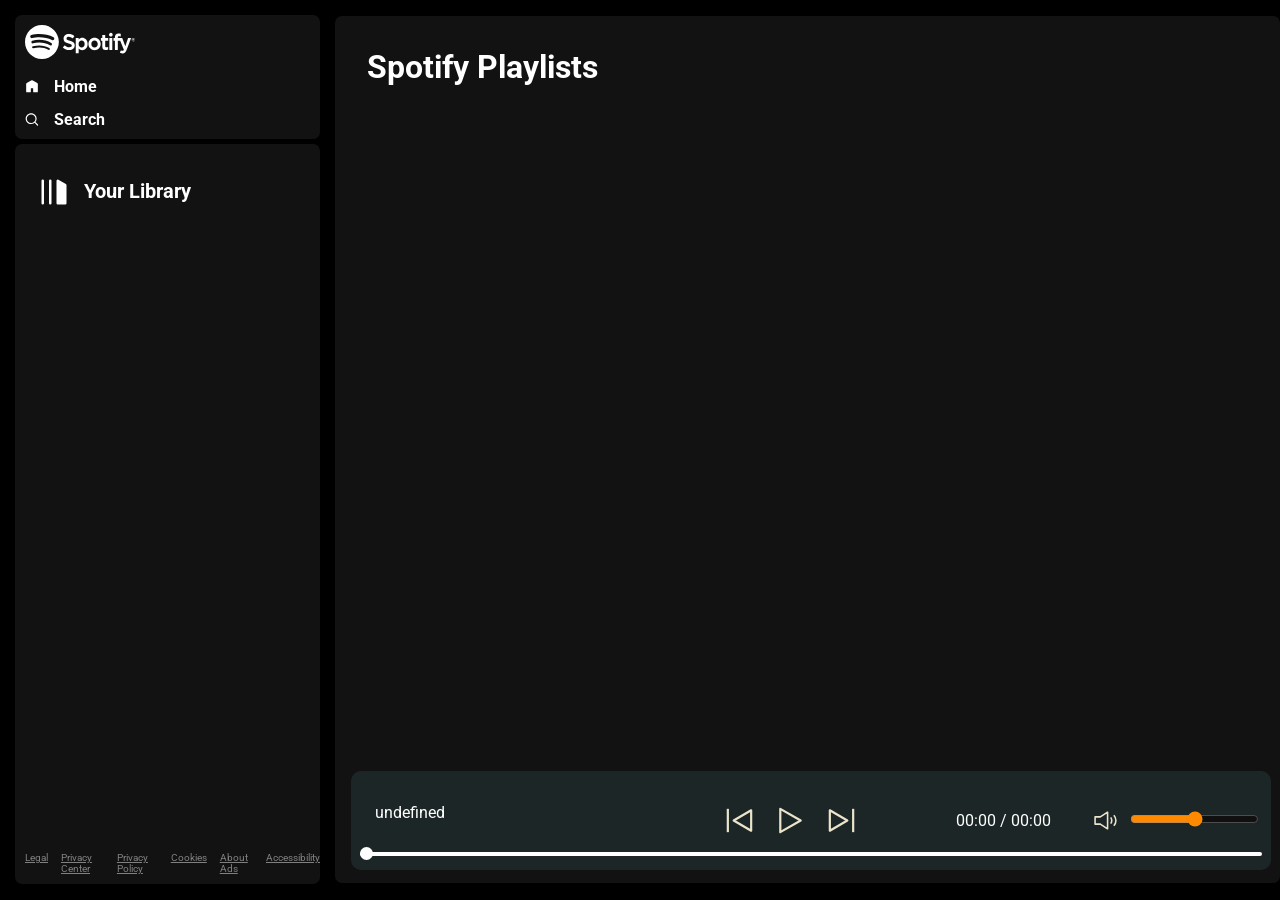
==== index.html @ eb0764ed "Update index.html" ====
<!DOCTYPE html>
<html lang="en">

<head>
    <meta charset="UTF-8">
    <meta name="viewport" content="width=device-width, initial-scale=1.0">
    <link rel="stylesheet" href="css/style.css">
    <link rel="stylesheet" href="css/utility.css">
    <title>Spotify - Web Player: Music for everyone</title>
</head>

<body>
    <div class="container flex bg-black">
        <div class="left">
            <div class="close">
                <img width="30" class="invert" src="img/close.svg" alt="">
            </div>
            <div class="home bg-grey rounded m-1 p-1">
                <div class="logo"><img width="110" class="invert" src="img/logo.svg" alt=""></div>
                <ul>
                    <li><img class="invert" src="img/home.svg" alt="home">Home</li>
                    <li><img class="invert" src="img/search.svg" alt="home">Search</li>
                </ul>
            </div>

            <div class="library bg-grey rounded m-1 p-1">
                <div class="heading">
                    <img class="invert" src="img/playlist.svg" alt="">
                    <h2>
                        Your Library
                    </h2>
                </div>

                <div class="songList">

                    <ul>

                    </ul>
                </div>

                <div class="footer">
                    <div><a href="https://www.spotify.com/jp/legal/"><span>Legal</span></a></div>
                    <div><a href="https://www.spotify.com/jp/privacy/"><span>Privacy Center</span></a></div>
                    <div><a href="https://www.spotify.com/jp/legal/privacy-policy/"><span>Privacy Policy</span></a>
                    </div>
                    <div><a href="https://www.spotify.com/jp/legal/cookies-policy/"><span>Cookies</span></a></div>
                    <div><a href="https://www.spotify.com/jp/legal/privacy-policy/#s3"><span>About Ads</span></a></div>
                    <div><a href="https://www.spotify.com/jp/accessibility/"><span>Accessibility</span></a></div>
                </div>
            </div>


        </div>
        <div class="right bg-grey rounded">
            <div class="header">
                <div class="nav">   
                    <div class="hamburgerContainer">

                        <img width="40" class="invert hamburger" src="img/hamburger.svg" alt="">
                        <!-- <svg width="24" height="24" viewBox="0 0 24 24" fill="none" xmlns="http://www.w3.org/2000/svg">
                            <path
                                d="M15 6L9.70711 11.2929C9.37377 11.6262 9.20711 11.7929 9.20711 12C9.20711 12.2071 9.37377 12.3738 9.70711 12.7071L15 18"
                                stroke="#ffffff" stroke-width="1.5" stroke-linecap="round" stroke-linejoin="round" />
                        </svg>
                        <svg width="24" height="24" viewBox="0 0 24 24" fill="none" xmlns="http://www.w3.org/2000/svg">
                            <path
                                d="M9 18L14.2929 12.7071C14.6262 12.3738 14.7929 12.2071 14.7929 12C14.7929 11.7929 14.6262 11.6262 14.2929 11.2929L9 6"
                                stroke="#ffffff" stroke-width="1.5" stroke-linecap="round" stroke-linejoin="round" />
                        </svg> -->
                    </div>
                </div>
                <!-- <div class="buttons">
                    <button class="signupbtn">Sign up</button>
                    <button class="loginbtn">Log in</button>
                </div> -->
            </div>
            <div class="spotifyPlaylists">
                <h1>Spotify Playlists</h1>
                <div class="cardContainer">  </div>
                <div class="playbar">
                    <div class="seekbar">
                        <div class="circle">
                            
                        </div>
                    </div>
                    <div class="abovebar">


                        <div class="songinfo">

                        </div>
                        <div class="songbuttons">
                            <img width="35" id="previous" src="img/prevsong.svg" alt="">
                            <img width="35" id="play" src="img/play.svg" alt="">
                            <img width="35" id="next" src="img/nextsong.svg" alt="">
                        </div>
                        <div class="timevol">

                       
                        <div class="songtime">

                        </div>
                        <div class="volume">
                            <img width="25" src="img/volume.svg" alt="">
                            <div class="range">
                                <input type="range" name="volume" id="">
                            </div>
                        </div>
                    </div>
                    </div>
                </div>
            </div>
        </div>
    </div>
    <script src="/script.js"></script>
</body>

</html>
---- css/style.css ----
@import url('https://fonts.googleapis.com/css2?family=Lato:wght@700&family=Roboto:ital,wght@0,100;0,300;0,400;0,500;0,700;0,900;1,100;1,300;1,400;1,500;1,700;1,900&display=swap');


:root{
    --a:0;
}
* {
    margin: 0;
    padding: 0;
    font-family: 'Roboto', sans-serif;
}

.close {
    display: none;
}

body {
    background-color: black;
    color: white;
}

.left {
    width: 25vw;
    padding: 10px;
}

.right {
    width: 75vw;
}



.home ul li {
    display: flex;
    gap: 15px;
    width: 14px;
    list-style: none;
    padding-top: 14px;
    font-weight: bold;
}

.heading {
    display: flex;
    gap: 15px;
    width: 100%;
    padding-top: 14px;
    padding: 23px 14px;
    font-weight: bold;
    align-items: center;
    font-size: 13px;
}

.heading img {
    width: 30px;
}

.library {
    min-height: 80vh;
    position: relative;
}

.footer {
    display: flex;
    font-size: 10px;
    color: grey;
    gap: 13px;
    position: absolute;
    bottom: 0;
    padding: 10px 0;

}

.footer a {
    color: grey;
}

.right {
    margin: 16px 0;
    position: relative;
}

.header {
    display: none;
    justify-content: space-between;
    background-color: rgb(34 34 34);
}

.header>* {
    padding: 20px;
}

.spotifyPlaylists {
    padding: 16px;
}

.spotifyPlaylists h1 {
    padding: 16px;
}

.cardContainer {
    margin: 30px;
    display: flex;
    gap: 10px;
    flex-wrap: wrap;
    overflow-y: auto;
    max-height: 60vh; 
}

.card {
    width: 200px;
    padding: 10px;
    border-radius: 5px;
    background-color: #252525;
    position: relative;
    transition: all .9s;
}
.card:hover{
    background-color: rgb(105, 103, 103);
    cursor: pointer;
    --a: 1;
}

.card>* {
    padding-top: 10px;
}

.card img {
    width: 100%;
    object-fit: contain;
}

.play {
    width: 28px;
    height: 28px;
    background-color: #1fdf64;
    border-radius: 50%;
    padding: 4px;
    display: flex;
    align-items: center;
    justify-content: center;
    position: absolute;
    bottom: 88px;
    right: 17px;
    opacity: var(--a);
    transition: all 1s ease-out;
}

.buttons>* {
    margin: 0 12px;
}

.signupbtn {
    background-color: rgb(34 34 34);
    color: rgb(156, 148, 148);
    font-weight: bold;
    border: none;
    outline: none;
    cursor: pointer;
    font-size: 16px;
}

.signupbtn:hover {
    font-size: 17px;
    color: white
}

.loginbtn {
    background-color: white;
    border-radius: 21px;
    color: black;
    padding: 10px;
    width: 79px;
    cursor: pointer;
    font-size: 16px;
}

.loginbtn:hover {
    font-weight: bold;
    font-size: 17px;
}


.playbar {
    display: flex;
    justify-content: center;
    align-items: center;
    position: fixed;
    bottom: 30px;
    filter: invert(1);
    background: #e2d9d9;
    border-radius: 10px;
    width: 90%;
    padding: 12px;
    width: 70vw;
    min-height: 40px;
}

.songbuttons {
    display: flex;
    justify-content: center;
    gap: 16px;
}

.songList {
    height: 544px;
    overflow: auto;
    margin-bottom: 44px;
}

.hamburger {
    display: none;
    cursor: pointer;
}

.hamburgerContainer {
    display: flex;
    justify-content: center;
    align-items: center;
    gap: 14px;
}

.songList ul {
    padding: 0 12px;
}

.songList ul li {
    list-style-type: decimal;
    display: flex;
    justify-content: space-between;
    gap: 12px;
    cursor: pointer;
    padding: 12px 0;
    border: 1px solid rgba(146, 143, 143, 0.491);
    margin: 12px 0;
    padding: 13px;
    border-radius: 5px;
}

.songList .info {
    font-size: 13px;
    width: 344px;
}

.info div {
    word-break: break-all;
}

.playnow {
    display: flex;
    justify-content: center;
    align-items: center;
}

.playnow span {
    font-size: 15px;
    width: 64px;
    padding: 12px;
}

.seekbar {
    height: 4px;
    width: 98%;
    background: black;
    border-radius: 10px;
    position: absolute;
    bottom: 8px;
    margin: 6px;
    cursor: pointer;
}

.circle {
    width: 13px;
    height: 13px;
    border-radius: 13px;
    background-color: black;
    position: relative;
    bottom: 5px;
    left: 0%;
    transition: left 0.5s;
}

.songbuttons img {
    cursor: pointer;
}

.timevol {
    display: flex;
    justify-content: space-evenly;
    align-items: center;
}


.songinfo {
    color: black;
    padding: 0 12px;
    width: 250px;
}

.songtime {
    width: 125px;
    color: black;
    padding: 0 12px;
}


.volume {
    display: flex;
    justify-content: center;
    align-items: center;
    gap: 12px;
    cursor: pointer;
}
.range input{
    cursor: pointer;
}

.abovebar {
    display: flex;
    justify-content: space-between;
    margin: 20px 0;
    width: 100%;
}

@media (max-width: 1200px) {
    .left {
        position: absolute;
        left: -130%;
        transition: all .3s;
        z-index: 1;
        width: 373px;
        background-color: black;
        padding: 0;
        height: 100vh;
        position: fixed;
        top: 0;
    }

    .songinfo,
    .songtime {
        width: auto;
    }

    .left .close {
        position: absolute;
        right: 31px;
        top: 25px;
        width: 29px;
    }

    .timevol {
        display: flex;
        justify-content: space-evenly;
        align-items: center;
        flex-direction: column;
        gap: 13px;
    }

    .right {
        width: 100vw;
    }

    .playbar {
        width: calc(100vw - 75px); 
    }

    .seekbar {
        width: calc(100vw - 120px);
    }

    .hamburger {
        display: block;
    }

    .right {
        margin: 0;
    }

    .card {
        width: 55vw;
    }

    .cardContainer {
        margin: 0;
        justify-content: center; 
    }

    .close {
        display: block;
    }

    .abovebar {
        flex-direction: column;
        gap: 23px;
        align-items: center;
    }

    .cardContainer {
        max-height: unset;
        overflow-y: unset;
        margin-bottom: 35vh;
    }

    .playbar{
        right: 25px;
    }
}

@media (max-width: 500px) {
    .card {
        width: 100%;
    }

    .header>* {
        padding: 2px;
    }

    .buttons>* {
        margin: 0 6px;
    }

    .header{
        display: flex;
        padding: 7px;
    }

    .spotifyPlaylists h1 {
        padding: 4px;
    }

    .library{
        height: 85vh;
    }

    .left{ 
        width: 100vw;
    }

 

    
}
---- css/utility.css ----
.border{
    border: 2px solid  red;
    margin: 3px;
}

.flex{
    display: flex;
}

.justify-center{
    justify-content: center;
}

.items-center{
    align-items: center;
}

.bg-black{
    background-color: black;
    color: white;
}

.invert{
    filter: invert(1);
}

.bg-grey{
    background-color: #121212;
}

.rounded{
    border-radius: 7px;
}

.m-1{
    margin: 5px;
}

.p-1{
    padding: 10px;
}


/* For Webkit browsers (e.g., Chrome, Safari) */
::-webkit-scrollbar {
    width: 12px;
  }
  
  ::-webkit-scrollbar-thumb {
    background-color: #333; /* Dark color for the thumb */
    border-radius: 6px;
  }
  
  ::-webkit-scrollbar-track {
    background-color: #222; /* Dark color for the track */
  }
  
  /* For Firefox */
  /* scrollbar-color: #333 #222; Dark color for the thumb and track in Firefox */
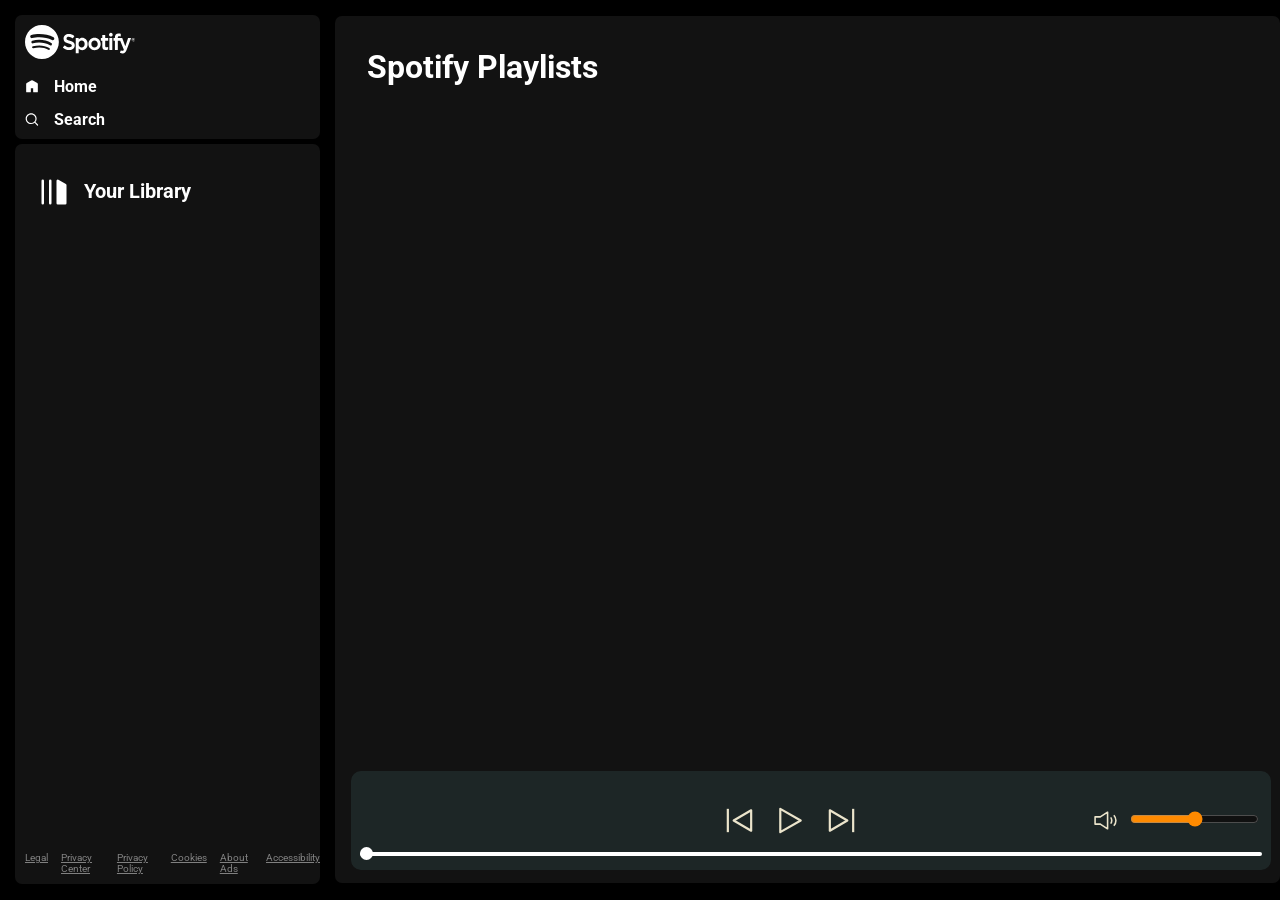
==== commit d549d39d: "Update index.html" ====
--- a/index.html
+++ b/index.html
@@ -112,7 +112,7 @@
             </div>
         </div>
     </div>
-    <script src="/script.js"></script>
+    <script src="js/script.js"></script>
 </body>
 
 </html>
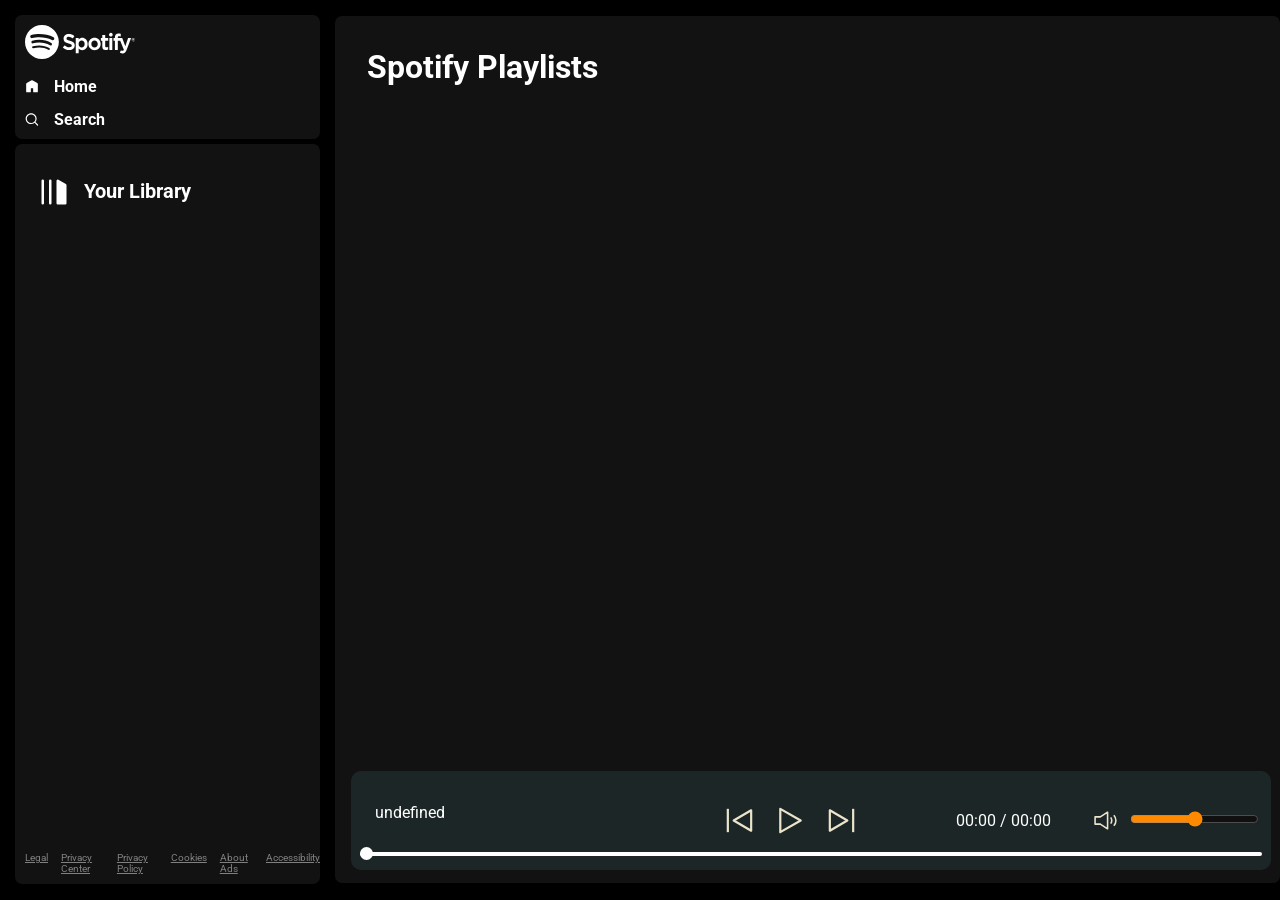
==== commit da0e22d8: "Added Favicon in Link Element  index.html" ====
--- a/index.html
+++ b/index.html
@@ -4,6 +4,7 @@
 <head>
     <meta charset="UTF-8">
     <meta name="viewport" content="width=device-width, initial-scale=1.0">
+    <link rel="shortcut icon" href="favicon.ico" type="image/x-icon">
     <link rel="stylesheet" href="css/style.css">
     <link rel="stylesheet" href="css/utility.css">
     <title>Spotify - Web Player: Music for everyone</title>
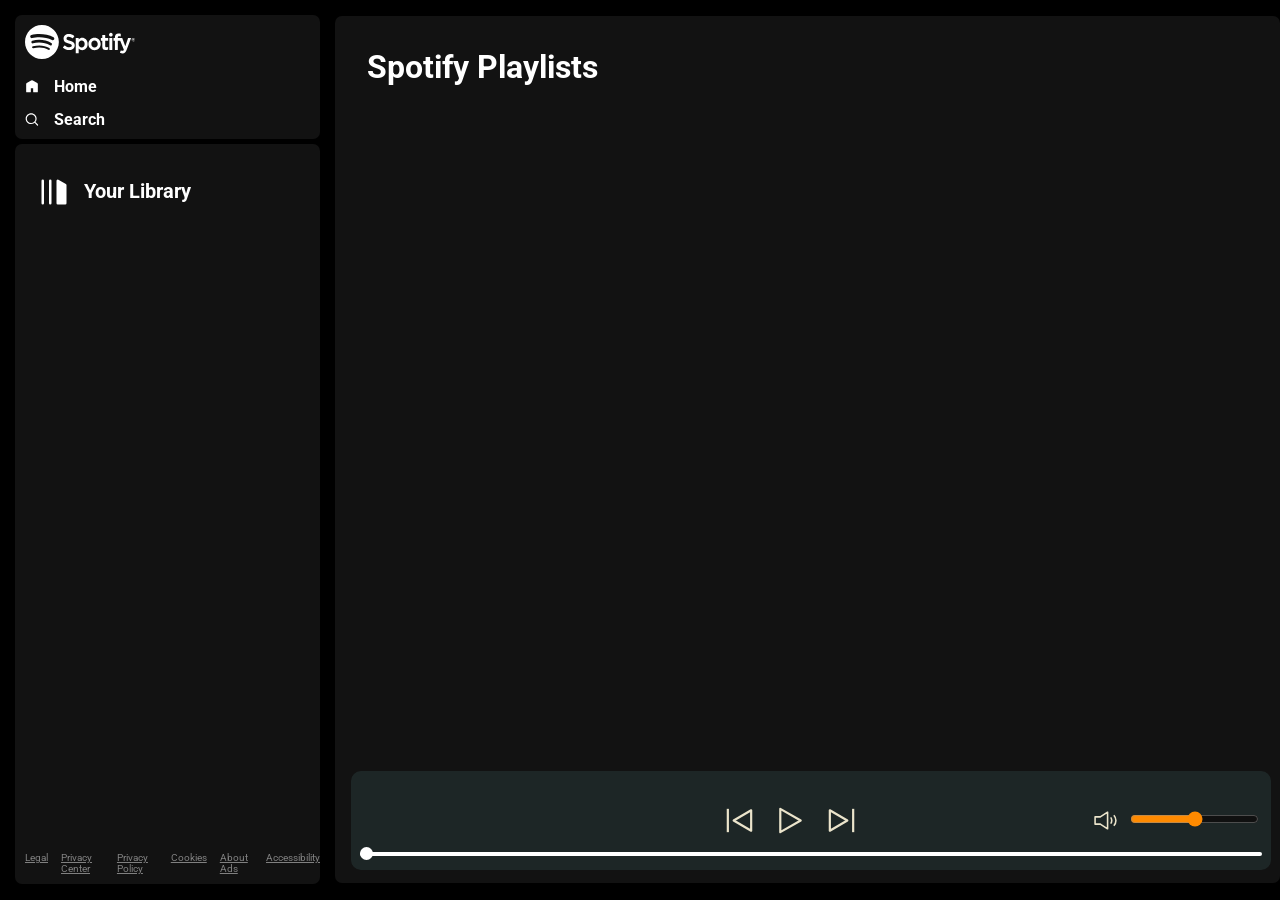
==== commit d9bc764d: "Update index.html" ====
--- a/index.html
+++ b/index.html
@@ -19,7 +19,7 @@
             <div class="home bg-grey rounded m-1 p-1">
                 <div class="logo"><img width="110" class="invert" src="img/logo.svg" alt=""></div>
                 <ul>
-                    <li><img class="invert" src="img/home.svg" alt="home">Home</li>
+                    <li><img class="invert" src="songs/home.svg" alt="home">Home</li>
                     <li><img class="invert" src="img/search.svg" alt="home">Search</li>
                 </ul>
             </div>
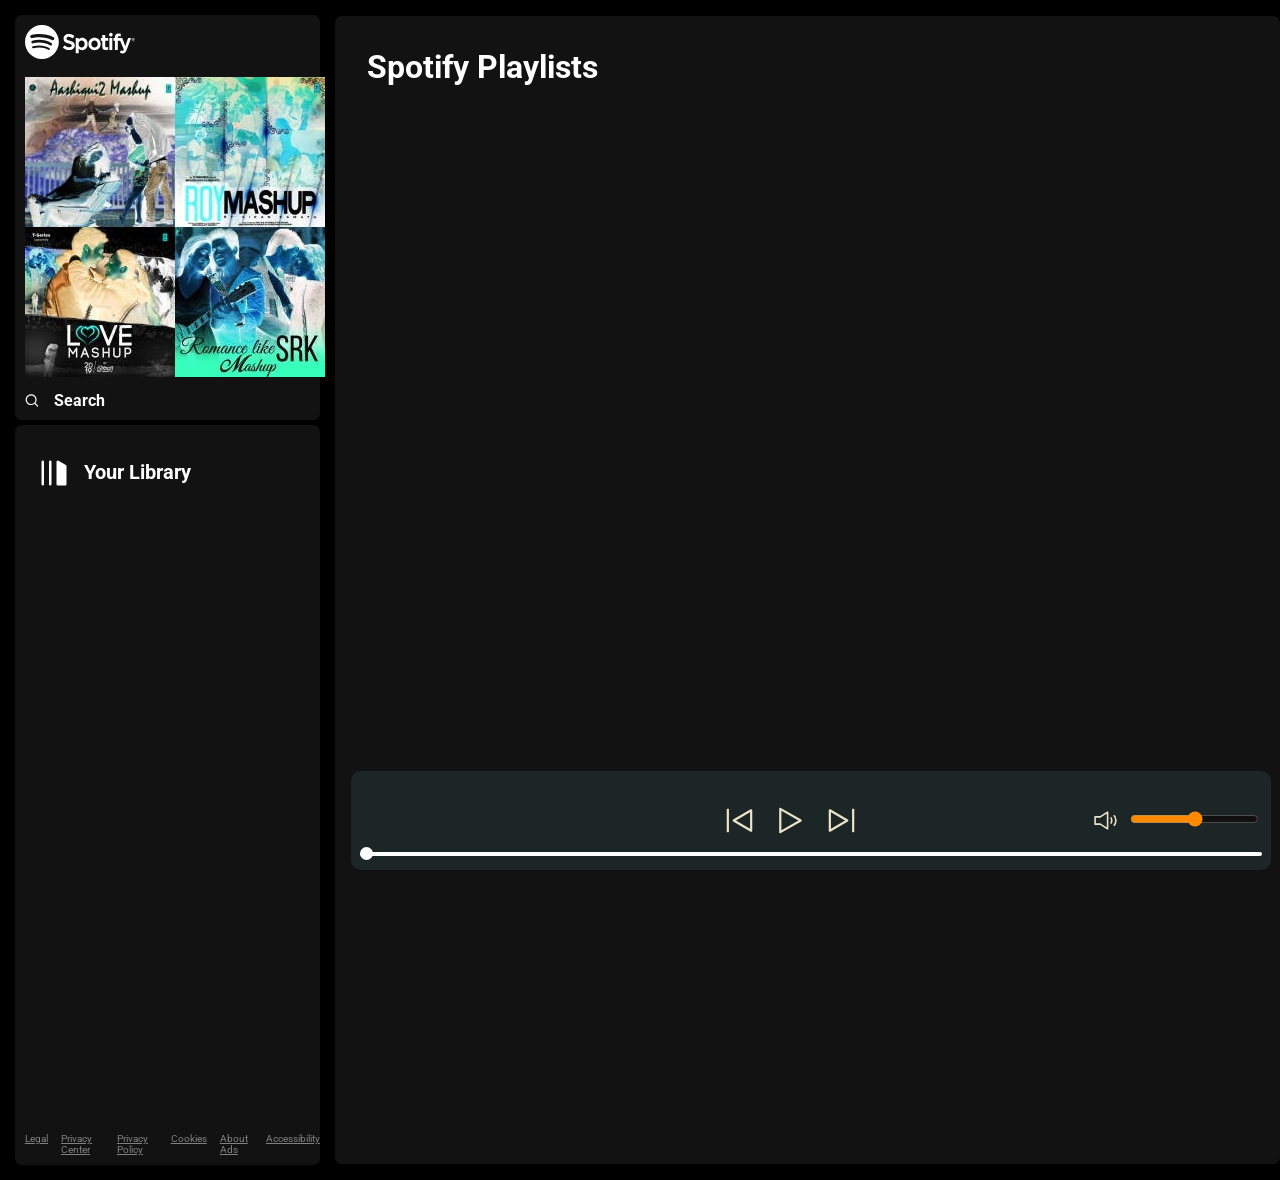
==== commit fdaf5354: "Update index.html" ====
--- a/index.html
+++ b/index.html
@@ -19,7 +19,7 @@
             <div class="home bg-grey rounded m-1 p-1">
                 <div class="logo"><img width="110" class="invert" src="img/logo.svg" alt=""></div>
                 <ul>
-                    <li><img class="invert" src="songs/home.svg" alt="home">Home</li>
+                    <li><img class="invert" src="https://prajin-kamble.github.io/Spotify-Clone/songs/mashup/cover.jpg" alt="home">Home</li>
                     <li><img class="invert" src="img/search.svg" alt="home">Search</li>
                 </ul>
             </div>
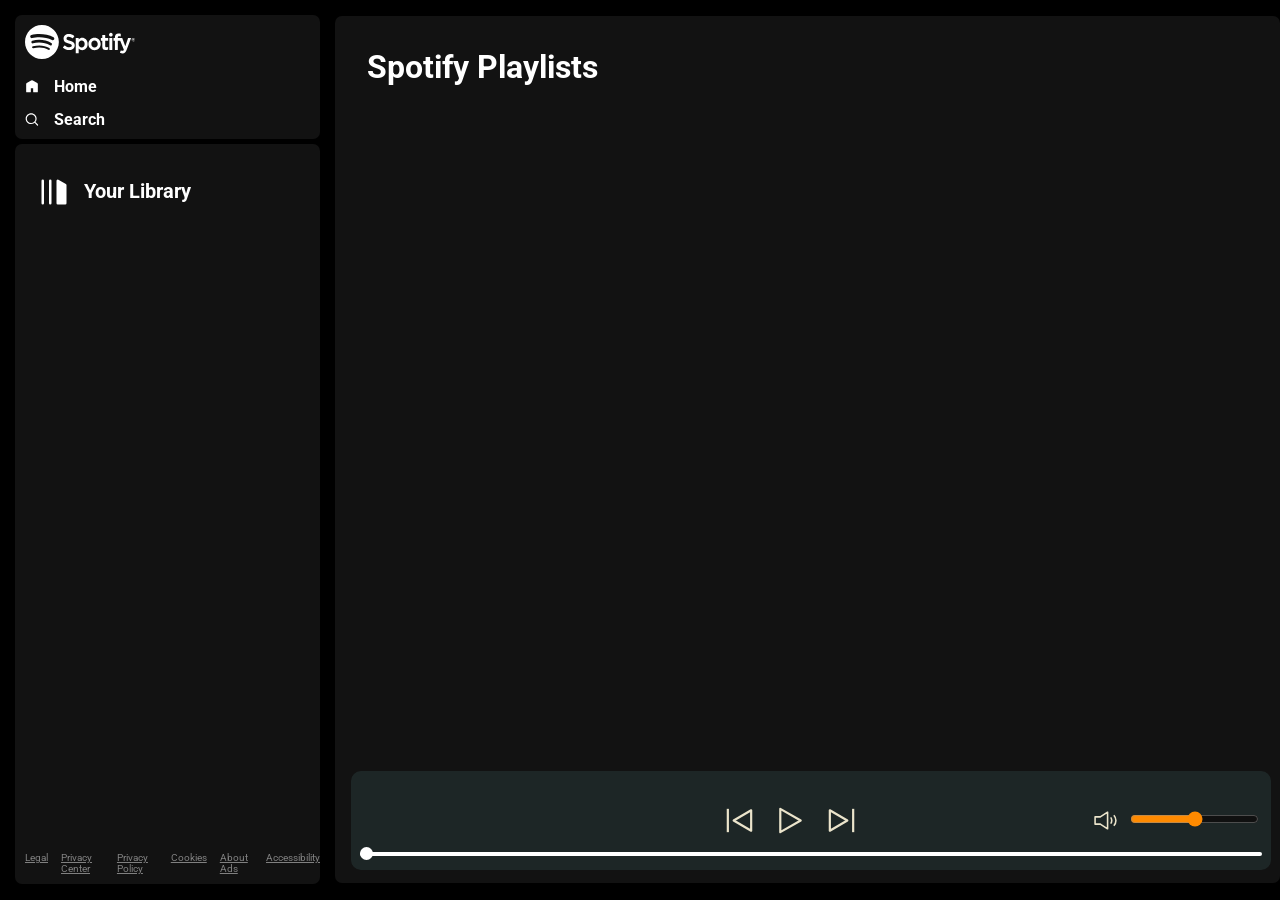
==== commit d8aa47fd: "Update index.html" ====
--- a/index.html
+++ b/index.html
@@ -19,7 +19,7 @@
             <div class="home bg-grey rounded m-1 p-1">
                 <div class="logo"><img width="110" class="invert" src="img/logo.svg" alt=""></div>
                 <ul>
-                    <li><img class="invert" src="https://prajin-kamble.github.io/Spotify-Clone/songs/mashup/cover.jpg" alt="home">Home</li>
+                    <li><img class="invert" src="https://prajin-kamble.github.io/Spotify-Clone/songs/home.svg" alt="home">Home</li>
                     <li><img class="invert" src="img/search.svg" alt="home">Search</li>
                 </ul>
             </div>
